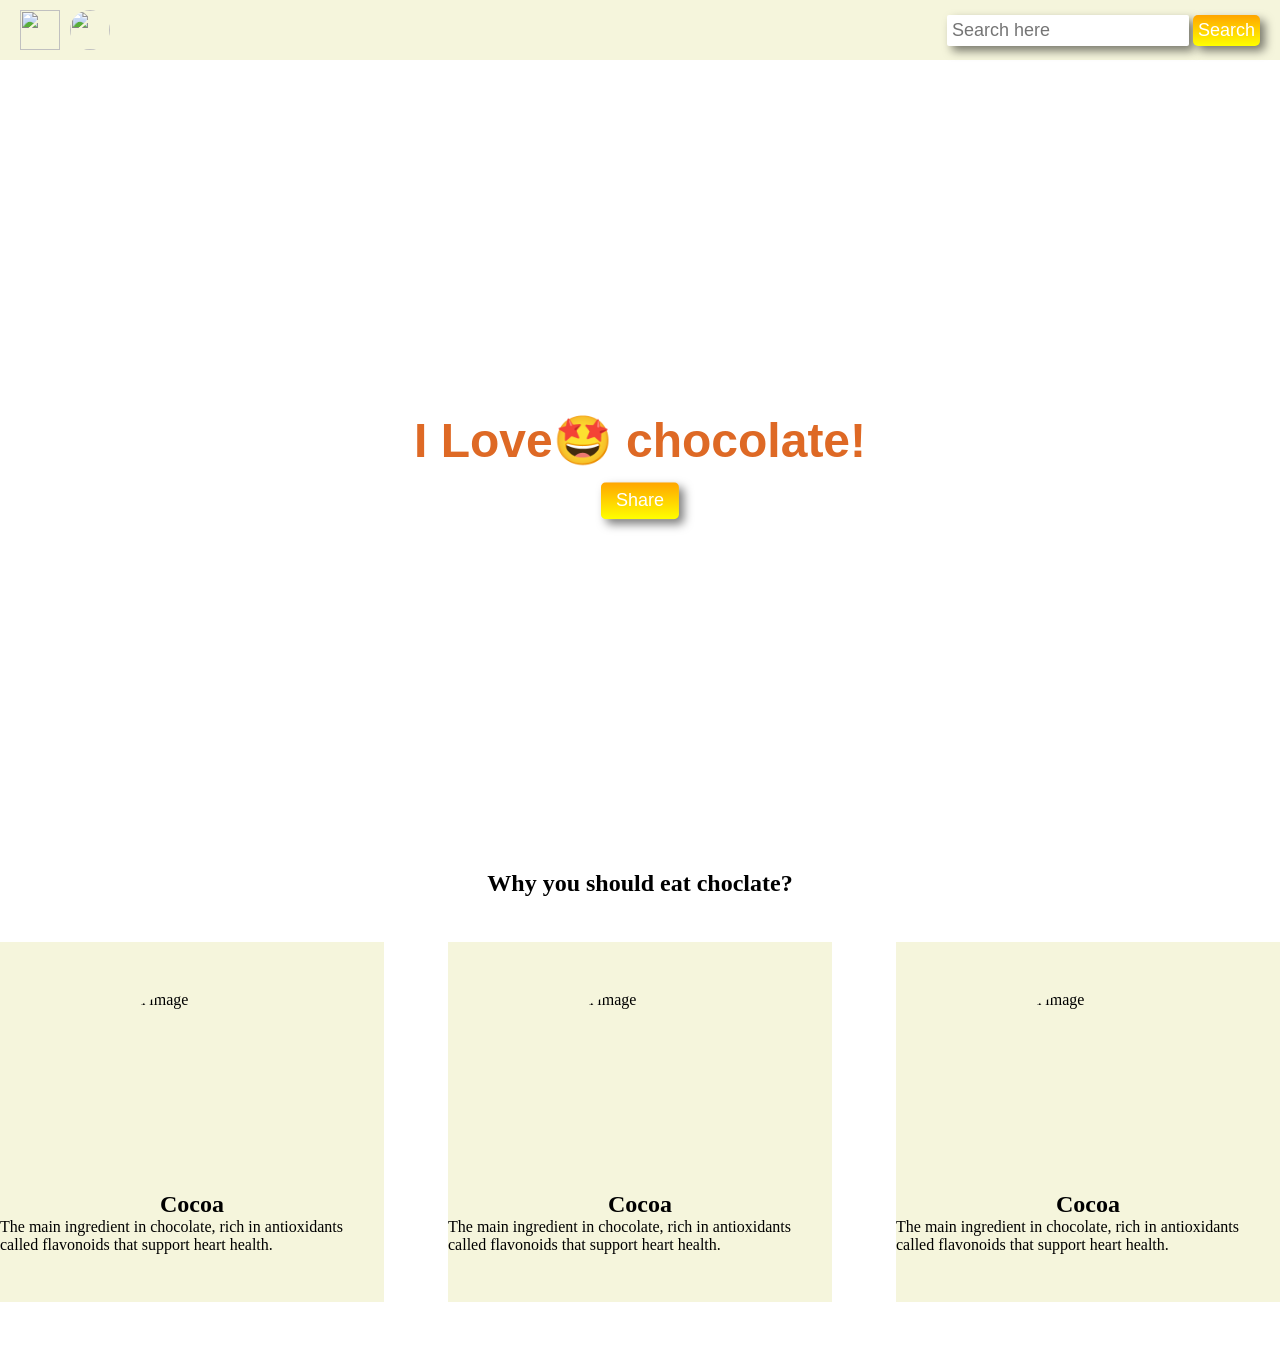
==== Navbar Slider/index.html @ fb08d35b "Ingridients Done" ====
<!doctype html>
<html lang="en">
  <head>
    <meta charset="UTF-8" />
    <meta name="viewport" content="width=device-width, initial-scale=1.0" />
    <title>Smooth Navbar</title>
    <link rel="stylesheet" href="style.css" />
  </head>
  <body>
    <header>
      <div class="Navbar" id="Navselect">
        <div class="MenuBox">
          <img
            src="https://cdn-icons-png.flaticon.com/128/12314/12314149.png"
            width="40px"
            height="40px"
            id="Menu"
          />
          <img
            src="https://media2.dev.to/dynamic/image/quality=100/https://dev-to-uploads.s3.amazonaws.com/uploads/logos/resized_logo_UQww2soKuUsjaOGNB38o.png"
            id="logo"
          />
          <!-- move tagline here -->
        </div>

        <div>
          <input type="text" placeholder="Search here" id="searchBox" />
          <button id="searchButton">Search</button>
        </div>
      </div>
    </header>
    <div class="SideBar">
      <p class="slection">Home</p>
      <p class="slection">Seen</p>
      <p class="slection">About</p>
      <p class="slection selection1">Contact</p>
    </div>
    <div id="Backdrop">
      <div id="Backdrop">
        <video autoplay muted loop src="piles.mp4"></video>

        <div id="centerContent">
          <h1 id="tagline">I Love🤩 chocolate!</h1>
          <button type="button" id="shareButton">Share</button>
        </div>
      </div>
    </div>
    <div id="Search">
      <h2 id="firstQuestion">Why you should eat choclate?</h2>
      <div id="secondSearch">
        <div id="cocoa">
          <img
            src="https://www.lotuschocolate.com/uploads/1756237632_10.png"
            alt="cocoa image"
            id="cocoaImage"
          />
          <h2 id="cocoaText">Cocoa</h2>
          <p>
            The main ingredient in chocolate, rich in antioxidants called
            flavonoids that support heart health.
          </p>
        </div>
        <div id="cocoa">
          <img
            src="https://images7.alphacoders.com/436/436244.jpg"
            alt="cocoa image"
            id="almondImage"
          />
          <h2 id="cocoaText">Cocoa</h2>
          <p>
            The main ingredient in chocolate, rich in antioxidants called
            flavonoids that support heart health.
          </p>
        </div>
        
      <div id="cocoa">
          <img
            src="https://www.lotuschocolate.com/uploads/1756237632_10.png"
            alt="cocoa image"
            id="cocoaImage"
          />
          <h2 id="cocoaText">Cocoa</h2>
          <p>
            The main ingredient in chocolate, rich in antioxidants called
            flavonoids that support heart health.
          </p>
        </div>
      </div>

        
      </div>
      </div>


      <!-- <h1 id="H1">Hello</h1>
      <h2 id="H2">Bhai</h2>
      <h3 id="H3">logos</h3>

      <p id="contentPara">Voks</p>
      <p id="contentPara">lock</p>
      <p id="contentPara">teacher</p>
      <p id="contentPara">game</p>
      <p id="contentPara">shout</p> -->
    </div>
    <!-- <h5 id="hLast">Sloth</h5> -->
    <script src="script.js"></script>
  </body>
</html>
---- Navbar Slider/style.css ----
/* Reset */
* {
  margin: 0;
  padding: 0;
  box-sizing: border-box;
}

/* Navbar */
.Navbar {
  background-color: #f5f5dc;
  display: flex;
  justify-content: space-between;
  align-items: center;
  padding: 10px 20px;
}

header p {
  font-size: 20px;
  font-family: sans-serif;
  font-weight: 600;
}

.MenuBox {
  display: flex;
  align-items: center;
  gap: 10px;
}

/* Sidebar */
.SideBar {
  position: absolute;
  width: 15%;
  height: 50vh;
  background-color: #f5f5dc;
  margin-left: -50rem;
  transition: all 0.8s ease;
  border-bottom-right-radius: 20px;

  display: flex;
  flex-direction: column;
  align-items: center;
  justify-content: space-around;
  font-size: 40px;
  font-family: sans-serif;

  z-index: 1;
}

.AddId {
  width: 18%;
  height: 50vh;
  margin-left: 0;
  background-color: #f5f5dc;
  box-shadow: 5px 10px 15px rgba(0, 0, 0, 0.3);
}

/* Search */
#searchBox {
  padding: 5px;
  border: none;
  border-radius: 2px;
  font-size: large;
  box-shadow: 5px 5px 10px rgba(0, 0, 0, 0.5);
}

#searchButton {
  padding: 5px;
  border: none;
  border-radius: 5px;
  font-size: large;
  cursor: pointer;
  background-image: linear-gradient(to top, yellow, orange);
  color: #fff;
  box-shadow: 5px 5px 10px rgba(0, 0, 0, 0.5);
}

#searchButton:hover {
  background-image: linear-gradient(to top, orange, yellow);
  transform: scale(1.05);
}

/* Backdrop (Video Section) */
#Backdrop {
  width: 100%;
  height: 90vh;
  position: relative;
  overflow: hidden;
}

#Backdrop video {
  width: 100%;
  height: 100%;
  object-fit: cover;
}

/* Center Content (Tagline + Share Button) */
#centerContent {
  position: absolute;
  top: 50%;
  left: 50%;
  transform: translate(-50%, -50%);

  display: flex;
  flex-direction: column;
  align-items: center;
  gap: 10px;

  z-index: 2;
}

/* Tagline */
#tagline {
  /* color: #d2ea1e; */
  color: rgb(222, 105, 37);
  font-size: 3rem;
  font-family: sans-serif;
  text-align: center;
  line-height: 1.3;
}

/* Share Button */
#shareButton {
  padding: 8px 15px;
  border: none;
  border-radius: 5px;
  background-image: linear-gradient(to top, yellow, orange);
  color: white;
  font-size: 18px;
  box-shadow: 5px 5px 10px rgba(0, 0, 0, 0.5);
  cursor: pointer;
  transition: all 0.5s ease-in-out;
}

#shareButton:hover {
  background-image: linear-gradient(to top, orange, yellow);
  transform: scale(1.05);
}
/* Content */
h1 {
  color: rgb(142, 171, 149);
}

#contentPara {
  font-family: sans-serif;
  font-size: 20px;
}

#hLast {
  font-weight: bold;
  font-size: 40px;
}

/* Sections */
.slection {
  width: 100%;
  height: 25vh;
  text-align: center;
}

.slection:hover {
  background-color: black;
  color: rgb(155, 149, 149);
}
#logo {
  height: 40px;
  width: 40px;
  border-radius: 40px;
}

#cocoaImage {
  height: 200px;
  width: 200px;
  border-radius: 50%;
}
#almondImage {
  height: 200px;
  width: 200px;
  border-radius: 50%;
  /* object-fit: cover; */
  
}
#cocoa {
  background-color: #f5f5dc;
  width: 30%;
  height: 40vh;
  display: flex;
  flex-direction: column;
  align-items: center;
  justify-content: center;
}

#Search {
  display: flex;
  align-items: center;
  flex-direction: column;
}
#secondSearch {
  width: 100%;
  height: 50vh;
  display: flex;
  align-items: center;
  justify-content: space-between;
  flex-direction: row; /* 👈 change this */
}
/* Responsive */
@media (max-width: 500px) {
  body {
    padding: 5px;
  }

  .Navbar {
    flex-direction: column;
    align-items: flex-start;
    gap: 10px;
  }

  .MenuBox {
    flex-direction: column;
    align-items: flex-start;
  }

  .SideBar {
    position: relative;
    width: 100%;
    height: auto;
    margin-left: 0;
    flex-direction: row;
    font-size: 24px;
    border-radius: 0;
  }

  .AddId {
    width: 100%;
    height: auto;
    margin: 10px 0;
  }

  #searchBox,
  #searchButton {
    width: 100%;
  }

  #Backdrop {
    height: 50vh;
  }

  #Backdrop video {
    height: 50vh;
  }

  #tagline {
    font-size: 2rem;
  }
}
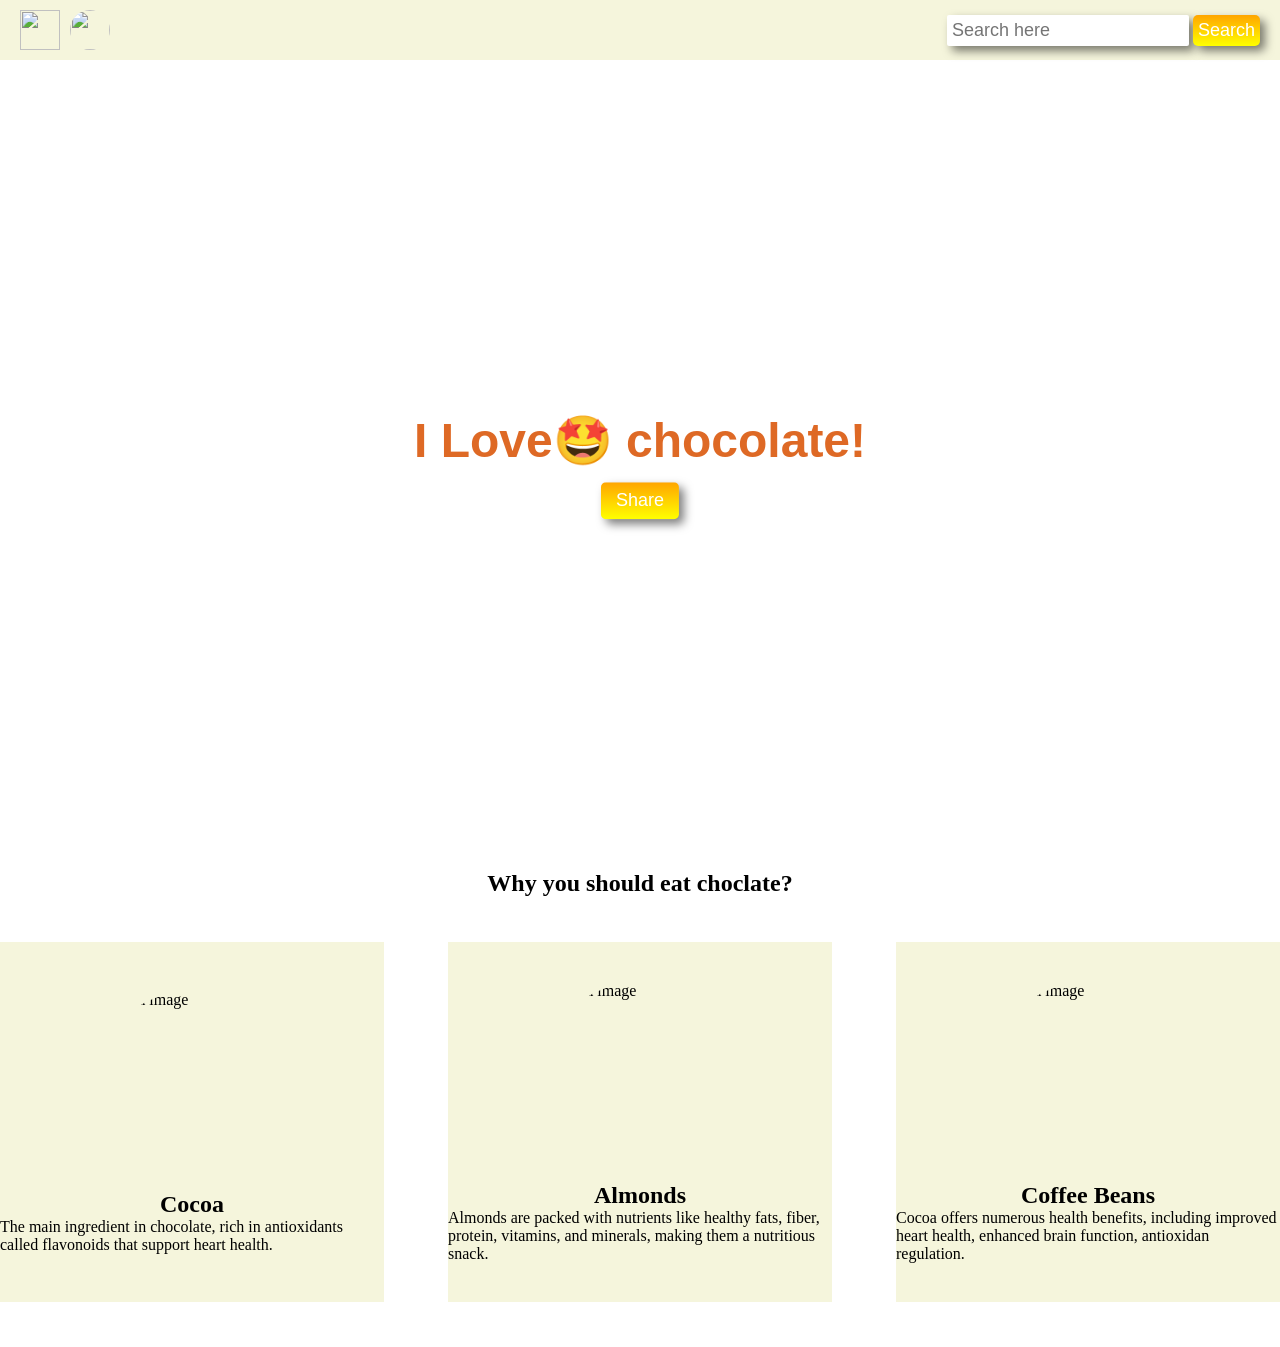
==== commit fd345fd4: "COFFEE" ====
--- a/Navbar Slider/index.html
+++ b/Navbar Slider/index.html
@@ -60,29 +60,27 @@
             flavonoids that support heart health.
           </p>
         </div>
-        <div id="cocoa">
+        <div id="almonds">
           <img
             src="https://images7.alphacoders.com/436/436244.jpg"
             alt="cocoa image"
             id="almondImage"
           />
-          <h2 id="cocoaText">Cocoa</h2>
+          <h2 id="almondsText">Almonds</h2>
           <p>
-            The main ingredient in chocolate, rich in antioxidants called
-            flavonoids that support heart health.
+            Almonds are packed with nutrients like healthy fats, fiber, protein, vitamins, and minerals, making them a nutritious snack.
           </p>
         </div>
         
-      <div id="cocoa">
+      <div id="coffeeBeans">
           <img
-            src="https://www.lotuschocolate.com/uploads/1756237632_10.png"
+            src="https://tse3.mm.bing.net/th/id/OIP.3oUHglSoRPw0rJqi79Nf-gHaFJ?rs=1&pid=ImgDetMain&o=7&rm=3"
             alt="cocoa image"
             id="cocoaImage"
           />
-          <h2 id="cocoaText">Cocoa</h2>
+          <h2 id="coffeeText">Coffee Beans</h2>
           <p>
-            The main ingredient in chocolate, rich in antioxidants called
-            flavonoids that support heart health.
+            Cocoa offers numerous health benefits, including improved heart health, enhanced brain function, antioxidan regulation.
           </p>
         </div>
       </div>
--- a/Navbar Slider/style.css
+++ b/Navbar Slider/style.css
@@ -32,7 +32,7 @@
   width: 15%;
   height: 50vh;
   background-color: #f5f5dc;
-  margin-left: -50rem;
+  transform: translateX(-100%);
   transition: all 0.8s ease;
   border-bottom-right-radius: 20px;
 
@@ -50,6 +50,7 @@
   width: 18%;
   height: 50vh;
   margin-left: 0;
+  transform: translateX(0%);
   background-color: #f5f5dc;
   box-shadow: 5px 10px 15px rgba(0, 0, 0, 0.3);
 }
@@ -177,7 +178,6 @@
   width: 200px;
   border-radius: 50%;
   /* object-fit: cover; */
-  
 }
 #cocoa {
   background-color: #f5f5dc;
@@ -188,7 +188,24 @@
   align-items: center;
   justify-content: center;
 }
-
+#almonds {
+  background-color: #f5f5dc;
+  width: 30%;
+  height: 40vh;
+  display: flex;
+  flex-direction: column;
+  align-items: center;
+  justify-content: center;
+}
+#coffeeBeans {
+  background-color: #f5f5dc;
+  width: 30%;
+  height: 40vh;
+  display: flex;
+  flex-direction: column;
+  align-items: center;
+  justify-content: center;
+}
 #Search {
   display: flex;
   align-items: center;
@@ -201,6 +218,15 @@
   align-items: center;
   justify-content: space-between;
   flex-direction: row; /* 👈 change this */
+}
+
+.secondBody {
+  display: flex;
+  width: 100%;
+  height: 100vh;
+  flex-direction: row;
+  align-items: center;
+  justify-content: space-around;
 }
 /* Responsive */
 @media (max-width: 500px) {
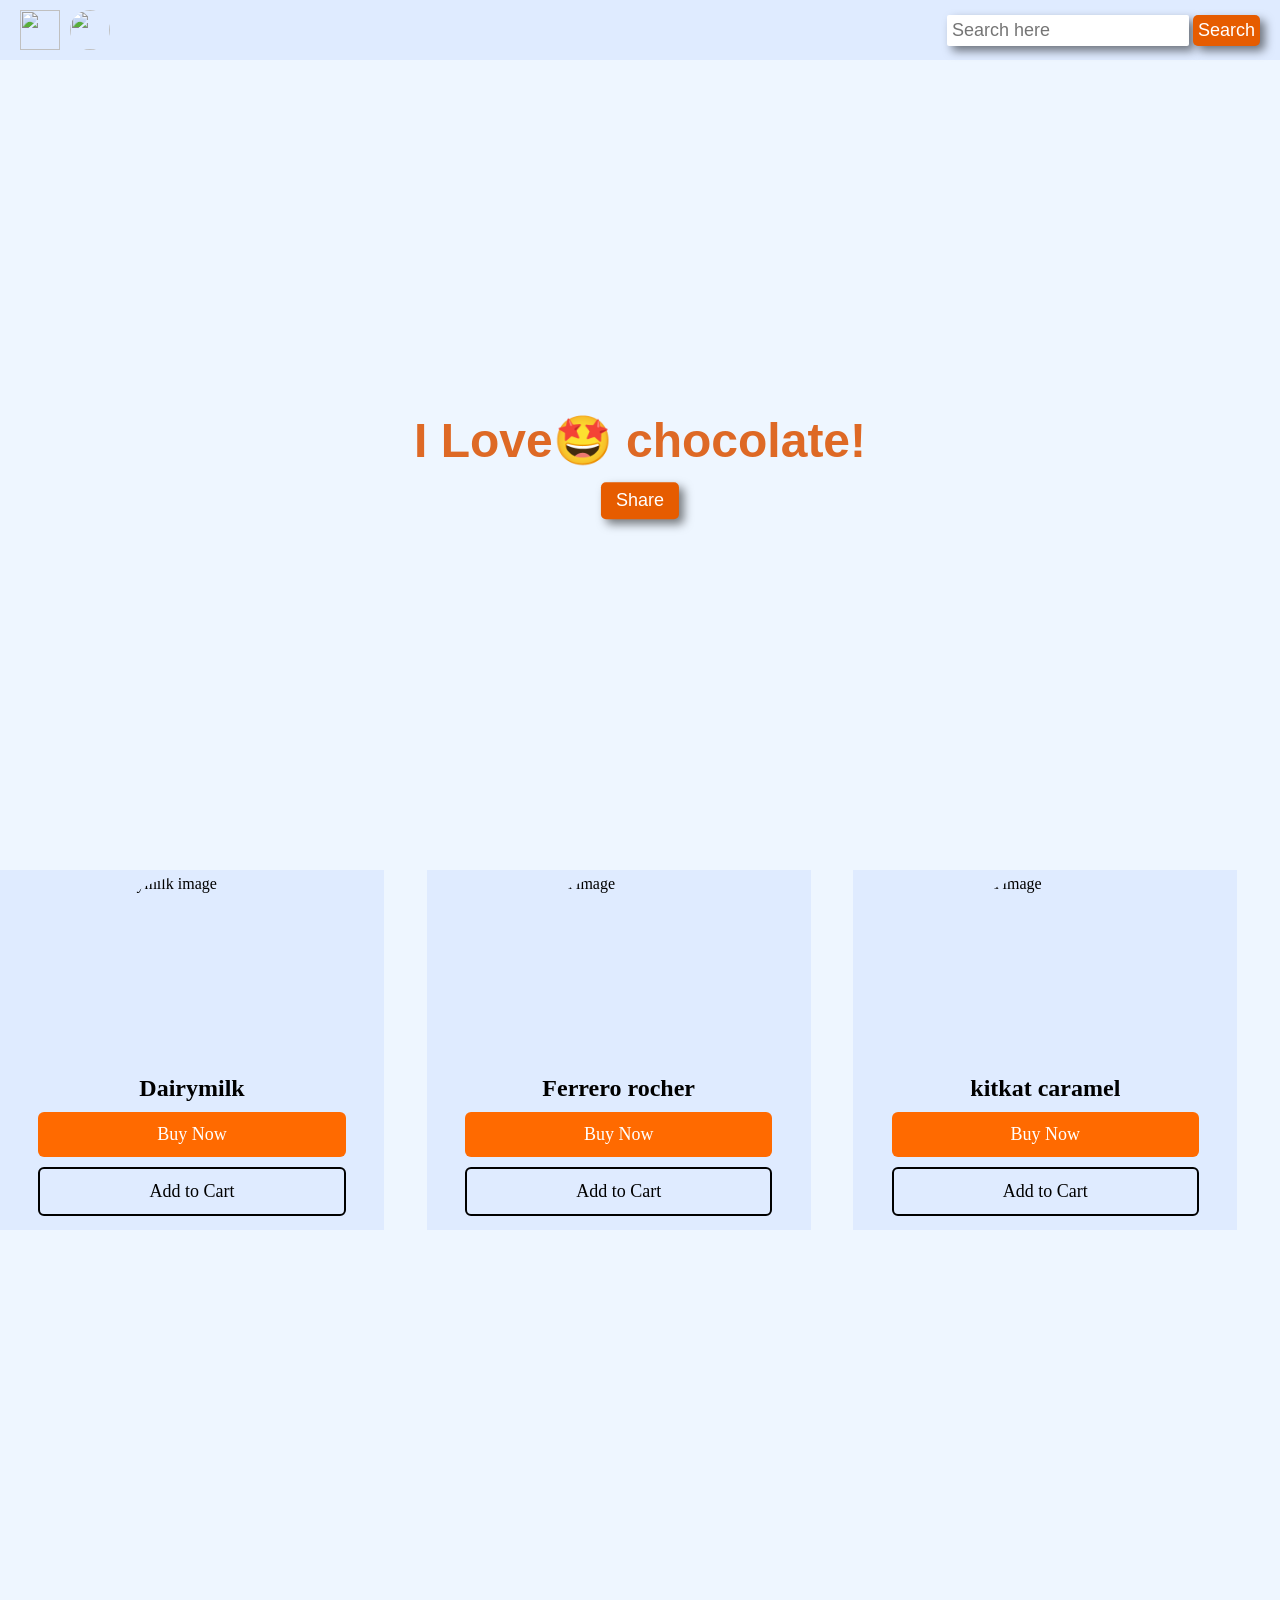
==== commit a1c0bb07: "Products" ====
--- a/Navbar Slider/index.html
+++ b/Navbar Slider/index.html
@@ -37,8 +37,8 @@
     </div>
     <div id="Backdrop">
       <div id="Backdrop">
-        <video autoplay muted loop src="piles.mp4"></video>
-
+        <!-- <video autoplay muted loop src="piles.mp4"></video> -->
+        <video autoplay muted loop src="Cutting.mp4"></video>
         <div id="centerContent">
           <h1 id="tagline">I Love🤩 chocolate!</h1>
           <button type="button" id="shareButton">Share</button>
@@ -46,42 +46,37 @@
       </div>
     </div>
     <div id="Search">
-      <h2 id="firstQuestion">Why you should eat choclate?</h2>
       <div id="secondSearch">
-        <div id="cocoa">
+        <div id="dairyMilk">
           <img
-            src="https://www.lotuschocolate.com/uploads/1756237632_10.png"
+            src="https://instamart-media-assets.swiggy.com/swiggy/image/upload/fl_lossy,f_auto,q_auto,h_600/NI_CATALOG/IMAGES/ciw/2026/2/18/fbe5dd08-13e8-4c8d-828e-9f68b5e819cd_B0J3FBMDD6_MN_18022026.png"
+            alt="Dairymilk image"
+            id="dairyMilkImage"
+          />
+          <h2 id="cocoaText">Dairymilk</h2>
+          <a id="buyNow">Buy Now</a>
+          <a id="addToCart">Add to Cart</a>
+        </div>
+        <div id="ferreroRocher">
+          <img
+            src="https://instamart-media-assets.swiggy.com/swiggy/image/upload/fl_lossy,f_auto,q_auto,h_600/NI_CATALOG/IMAGES/CIW/2026/3/19/fdbab557-7a72-468d-bbf4-73503847c226_1981_1.png"
             alt="cocoa image"
-            id="cocoaImage"
+            id="ferreroImage"
           />
-          <h2 id="cocoaText">Cocoa</h2>
-          <p>
-            The main ingredient in chocolate, rich in antioxidants called
-            flavonoids that support heart health.
-          </p>
-        </div>
-        <div id="almonds">
-          <img
-            src="https://images7.alphacoders.com/436/436244.jpg"
-            alt="cocoa image"
-            id="almondImage"
-          />
-          <h2 id="almondsText">Almonds</h2>
-          <p>
-            Almonds are packed with nutrients like healthy fats, fiber, protein, vitamins, and minerals, making them a nutritious snack.
-          </p>
+          <h2 id="cocoaText">Ferrero rocher</h2>
+          <a id="buyNow">Buy Now</a>
+          <a id="addToCart">Add to Cart</a>
         </div>
         
-      <div id="coffeeBeans">
+      <div id="kitkatCaramel">
           <img
-            src="https://tse3.mm.bing.net/th/id/OIP.3oUHglSoRPw0rJqi79Nf-gHaFJ?rs=1&pid=ImgDetMain&o=7&rm=3"
+            src="https://www.bbassets.com/media/uploads/p/l/40122230_15-nestle-kitkat-crispy-wafer-bar.jpg"
             alt="cocoa image"
-            id="cocoaImage"
+            id="kitkatImage"
           />
-          <h2 id="coffeeText">Coffee Beans</h2>
-          <p>
-            Cocoa offers numerous health benefits, including improved heart health, enhanced brain function, antioxidan regulation.
-          </p>
+          <h2 id="cocoaText">kitkat caramel</h2>
+          <a id="buyNow">Buy Now</a>
+          <a id="addToCart">Add to Cart</a>
         </div>
       </div>
 
@@ -89,16 +84,6 @@
       </div>
       </div>
 
-
-      <!-- <h1 id="H1">Hello</h1>
-      <h2 id="H2">Bhai</h2>
-      <h3 id="H3">logos</h3>
-
-      <p id="contentPara">Voks</p>
-      <p id="contentPara">lock</p>
-      <p id="contentPara">teacher</p>
-      <p id="contentPara">game</p>
-      <p id="contentPara">shout</p> -->
     </div>
     <!-- <h5 id="hLast">Sloth</h5> -->
     <script src="script.js"></script>
--- a/Navbar Slider/style.css
+++ b/Navbar Slider/style.css
@@ -4,14 +4,22 @@
   padding: 0;
   box-sizing: border-box;
 }
-
+body {
+  background-color: #eef6ff;
+}
 /* Navbar */
 .Navbar {
-  background-color: #f5f5dc;
+  background-color: rgba(213, 229, 255, 0.6);
   display: flex;
   justify-content: space-between;
   align-items: center;
   padding: 10px 20px;
+}
+
+#logo {
+  height: 40px;
+  width: 40px;
+  border-radius: 40px;
 }
 
 header p {
@@ -31,8 +39,8 @@
   position: absolute;
   width: 15%;
   height: 50vh;
-  background-color: #f5f5dc;
-  transform: translateX(-100%);
+  background-color: rgba(232, 241, 255, 0.6);
+  transform: translateX(-120%);
   transition: all 0.8s ease;
   border-bottom-right-radius: 20px;
 
@@ -42,7 +50,6 @@
   justify-content: space-around;
   font-size: 40px;
   font-family: sans-serif;
-
   z-index: 1;
 }
 
@@ -51,7 +58,7 @@
   height: 50vh;
   margin-left: 0;
   transform: translateX(0%);
-  background-color: #f5f5dc;
+  background-color: rgba(232, 241, 255, 0.6);
   box-shadow: 5px 10px 15px rgba(0, 0, 0, 0.3);
 }
 
@@ -70,13 +77,13 @@
   border-radius: 5px;
   font-size: large;
   cursor: pointer;
-  background-image: linear-gradient(to top, yellow, orange);
+  background-color: #e65c00;
   color: #fff;
   box-shadow: 5px 5px 10px rgba(0, 0, 0, 0.5);
 }
 
 #searchButton:hover {
-  background-image: linear-gradient(to top, orange, yellow);
+  background-color: #f67a27;
   transform: scale(1.05);
 }
 
@@ -105,7 +112,6 @@
   flex-direction: column;
   align-items: center;
   gap: 10px;
-
   z-index: 2;
 }
 
@@ -124,16 +130,15 @@
   padding: 8px 15px;
   border: none;
   border-radius: 5px;
-  background-image: linear-gradient(to top, yellow, orange);
+  background-color: #e65c00;
   color: white;
   font-size: 18px;
   box-shadow: 5px 5px 10px rgba(0, 0, 0, 0.5);
   cursor: pointer;
-  transition: all 0.5s ease-in-out;
 }
 
 #shareButton:hover {
-  background-image: linear-gradient(to top, orange, yellow);
+  background-color: #f67a27;
   transform: scale(1.05);
 }
 /* Content */
@@ -162,61 +167,64 @@
   background-color: black;
   color: rgb(155, 149, 149);
 }
-#logo {
-  height: 40px;
-  width: 40px;
-  border-radius: 40px;
-}
-
-#cocoaImage {
+
+/* All products and there images */
+#dairyMilkImage {
   height: 200px;
   width: 200px;
   border-radius: 50%;
 }
-#almondImage {
+#ferreroImage {
   height: 200px;
   width: 200px;
   border-radius: 50%;
   /* object-fit: cover; */
 }
-#cocoa {
-  background-color: #f5f5dc;
-  width: 30%;
+#kitkatImage {
+  height: 200px;
+  width: 200px;
+  border-radius: 50%;
+}
+#dairyMilk {
+  background-color: rgba(213, 229, 255, 0.6);
+  width: 90%;
   height: 40vh;
-  display: flex;
-  flex-direction: column;
-  align-items: center;
-  justify-content: center;
-}
-#almonds {
-  background-color: #f5f5dc;
-  width: 30%;
+  /* margin-left: 7%; */
+  display: flex;
+  flex-direction: column;
+  align-items: center;
+  justify-content: center;
+}
+#ferreroRocher {
+  background-color: rgba(213, 229, 255, 0.6);
+  width: 90%;
   height: 40vh;
   display: flex;
   flex-direction: column;
   align-items: center;
   justify-content: center;
 }
-#coffeeBeans {
-  background-color: #f5f5dc;
-  width: 30%;
+#kitkatCaramel {
+  background-color: rgba(213, 229, 255, 0.6);
+  width: 90%;
   height: 40vh;
   display: flex;
   flex-direction: column;
   align-items: center;
   justify-content: center;
 }
-#Search {
-  display: flex;
-  align-items: center;
-  flex-direction: column;
-}
+/* #Search {
+  display: flex;
+  align-items: center;
+  flex-direction: column;
+} */
+/* Search Boxs */
 #secondSearch {
   width: 100%;
-  height: 50vh;
-  display: flex;
-  align-items: center;
-  justify-content: space-between;
+  min-height: 50vh;
+  display: grid;
+  grid-template-columns: 1fr 1fr 1fr;
+  grid-template-rows: 1fr 1fr 1fr;
   flex-direction: row; /* 👈 change this */
 }
 
@@ -227,6 +235,51 @@
   flex-direction: row;
   align-items: center;
   justify-content: space-around;
+}
+
+/* Buttons */
+#buyNow {
+  text-decoration: none;
+  width: 80%;
+  padding: 12px;
+  display: flex;
+  align-items: center;
+  justify-content: center;
+  border-radius: 6px;
+  font-size: large;
+  background-color: #ff6a00; /* nice orange */
+  color: white;
+  border: none;
+  margin-top: 10px;
+  margin-bottom: 10px;
+  cursor: pointer;
+  transition: all 0.3s ease;
+}
+
+#buyNow:hover {
+  background-color: #e65c00;
+}
+
+#addToCart {
+  text-decoration: none;
+  width: 80%;
+  padding: 12px;
+  display: flex;
+  align-items: center;
+  justify-content: center;
+  border-radius: 6px;
+  font-size: large;
+  background-color: transparent;
+  color: black;
+  border: 2px solid black;
+  cursor: pointer;
+  margin-bottom: 10px;
+  transition: all 0.3s ease;
+}
+
+#addToCart:hover {
+  background-color: black;
+  color: white;
 }
 /* Responsive */
 @media (max-width: 500px) {
@@ -249,7 +302,7 @@
     position: relative;
     width: 100%;
     height: auto;
-    margin-left: 0;
+    margin-left: 120%;
     flex-direction: row;
     font-size: 24px;
     border-radius: 0;
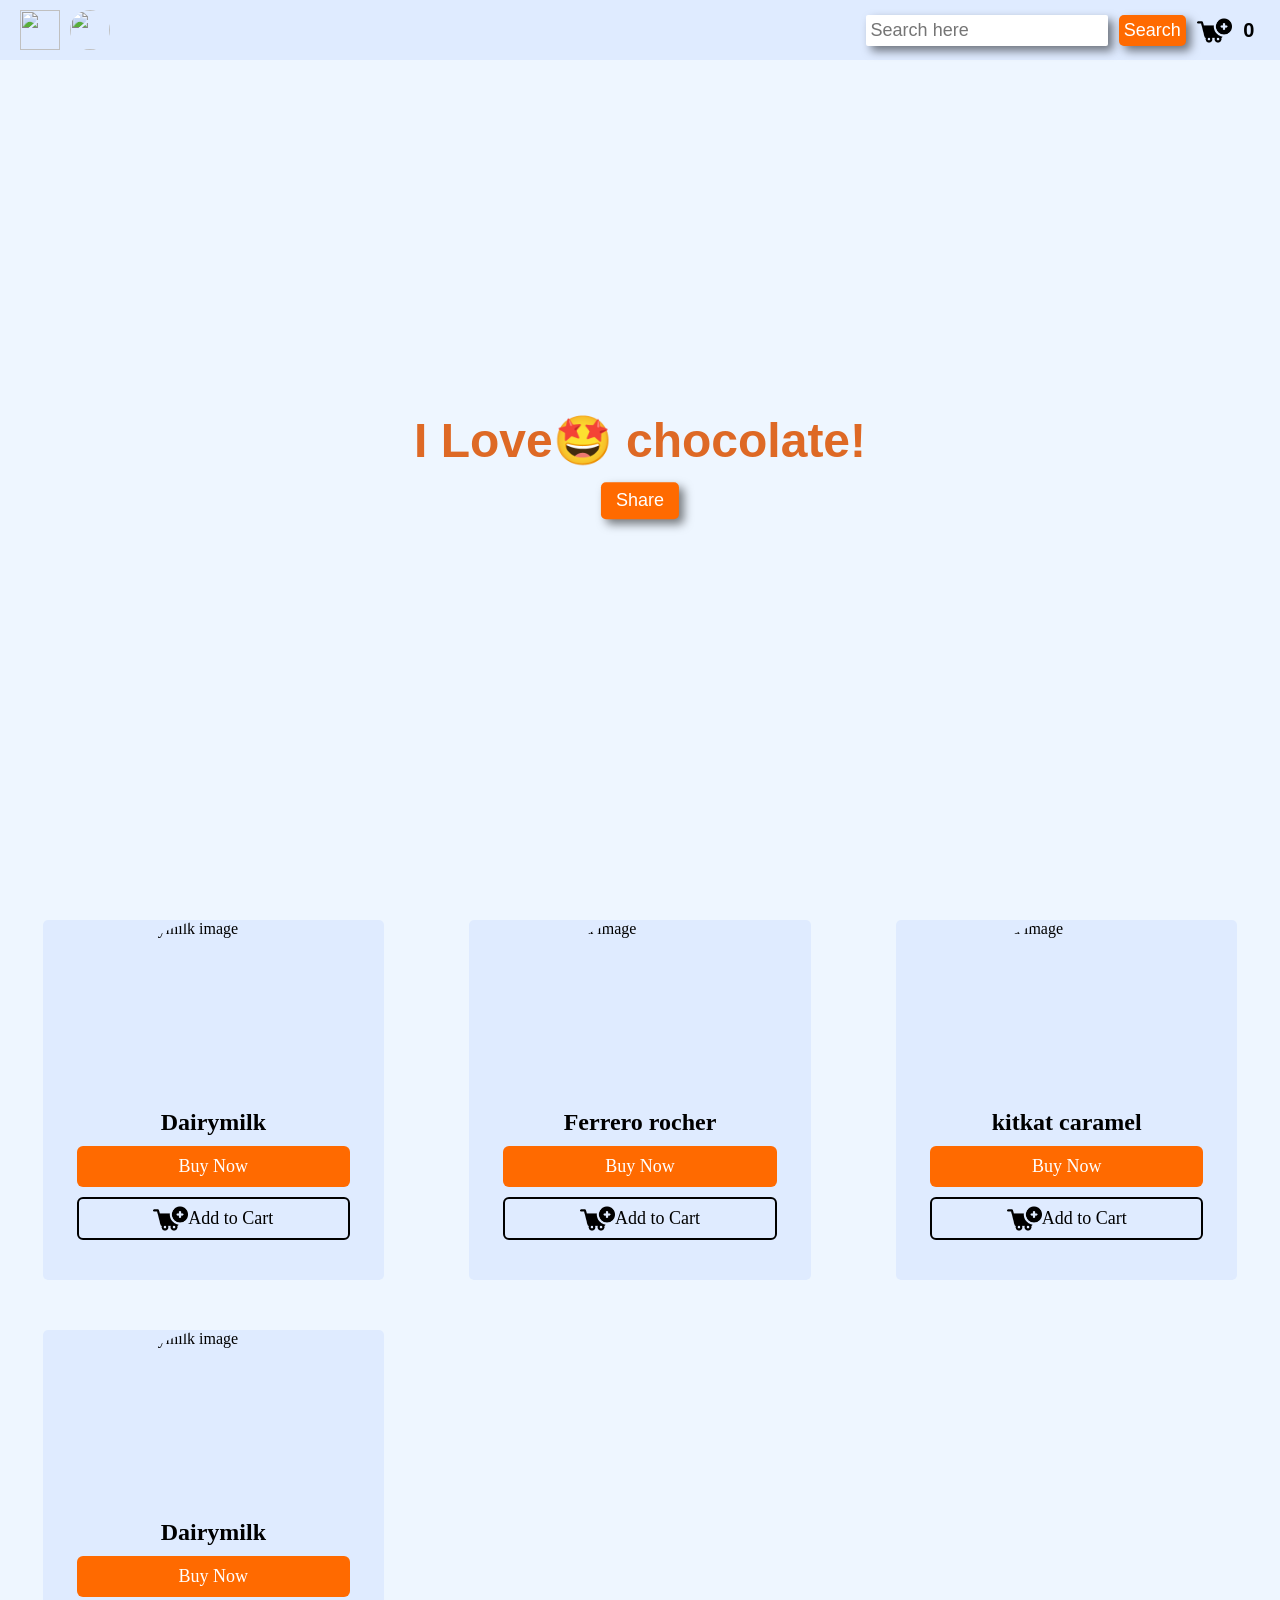
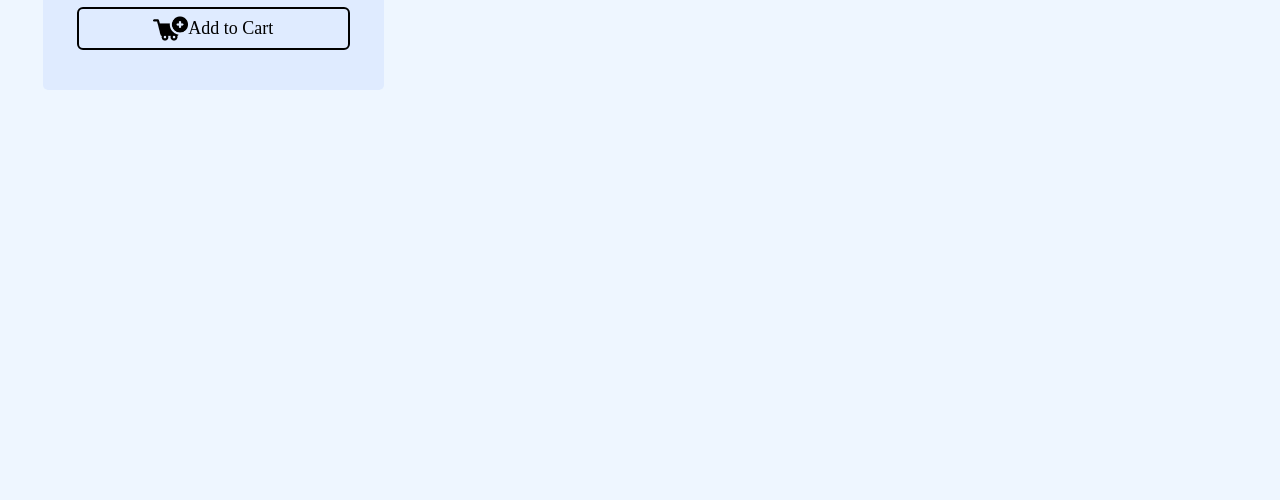
==== commit df51e457: "Products in these Grids" ====
--- a/Navbar Slider/index.html
+++ b/Navbar Slider/index.html
@@ -23,10 +23,13 @@
           <!-- move tagline here -->
         </div>
 
-        <div>
+        <div id="secondNav">
           <input type="text" placeholder="Search here" id="searchBox" />
           <button id="searchButton">Search</button>
+                  <img src="assets/AddCart.png" id="cartImage">
+                  <p>0</p>
         </div>
+
       </div>
     </header>
     <div class="SideBar">
@@ -38,7 +41,7 @@
     <div id="Backdrop">
       <div id="Backdrop">
         <!-- <video autoplay muted loop src="piles.mp4"></video> -->
-        <video autoplay muted loop src="Cutting.mp4"></video>
+        <video autoplay muted loop src="assets/Cutting.mp4"></video>
         <div id="centerContent">
           <h1 id="tagline">I Love🤩 chocolate!</h1>
           <button type="button" id="shareButton">Share</button>
@@ -55,8 +58,10 @@
           />
           <h2 id="cocoaText">Dairymilk</h2>
           <a id="buyNow">Buy Now</a>
-          <a id="addToCart">Add to Cart</a>
+          <a id="addToCart"><img src="assets/AddCart.png" id="cartImage">Add to Cart</a>
         </div>
+
+
         <div id="ferreroRocher">
           <img
             src="https://instamart-media-assets.swiggy.com/swiggy/image/upload/fl_lossy,f_auto,q_auto,h_600/NI_CATALOG/IMAGES/CIW/2026/3/19/fdbab557-7a72-468d-bbf4-73503847c226_1981_1.png"
@@ -65,19 +70,31 @@
           />
           <h2 id="cocoaText">Ferrero rocher</h2>
           <a id="buyNow">Buy Now</a>
-          <a id="addToCart">Add to Cart</a>
+          <a id="addToCart"><img src="assets/AddCart.png" id="cartImage">Add to Cart</a>
         </div>
         
-      <div id="kitkatCaramel">
+        <div id="kitkatCaramel"> 
+            <img
+              src="https://www.bbassets.com/media/uploads/p/l/40122230_15-nestle-kitkat-crispy-wafer-bar.jpg"
+              alt="cocoa image"
+              id="kitkatImage"
+            />
+            <h2 id="cocoaText">kitkat caramel</h2>
+            <a id="buyNow">Buy Now</a>
+            <a id="addToCart"><img src="assets/AddCart.png" id="cartImage">Add to Cart</a>
+        </div>
+
+        <div id="dairyMilk">
           <img
-            src="https://www.bbassets.com/media/uploads/p/l/40122230_15-nestle-kitkat-crispy-wafer-bar.jpg"
-            alt="cocoa image"
-            id="kitkatImage"
+            src="https://instamart-media-assets.swiggy.com/swiggy/image/upload/fl_lossy,f_auto,q_auto,h_600/NI_CATALOG/IMAGES/ciw/2026/2/18/fbe5dd08-13e8-4c8d-828e-9f68b5e819cd_B0J3FBMDD6_MN_18022026.png"
+            alt="Dairymilk image"
+            id="dairyMilkImage"
           />
-          <h2 id="cocoaText">kitkat caramel</h2>
+          <h2 id="cocoaText">Dairymilk</h2>
           <a id="buyNow">Buy Now</a>
-          <a id="addToCart">Add to Cart</a>
+          <a id="addToCart"><img src="assets/AddCart.png" id="cartImage">Add to Cart</a>
         </div>
+
       </div>
 
         
--- a/Navbar Slider/style.css
+++ b/Navbar Slider/style.css
@@ -15,7 +15,12 @@
   align-items: center;
   padding: 10px 20px;
 }
-
+#secondNav {
+  width: 25rem;
+  display: flex;
+  align-items: center;
+  justify-content: space-around;
+}
 #logo {
   height: 40px;
   width: 40px;
@@ -77,13 +82,13 @@
   border-radius: 5px;
   font-size: large;
   cursor: pointer;
-  background-color: #e65c00;
+  background-color: #ff6a00;
   color: #fff;
   box-shadow: 5px 5px 10px rgba(0, 0, 0, 0.5);
 }
 
 #searchButton:hover {
-  background-color: #f67a27;
+  background-color: #e65c00;
   transform: scale(1.05);
 }
 
@@ -130,7 +135,7 @@
   padding: 8px 15px;
   border: none;
   border-radius: 5px;
-  background-color: #e65c00;
+  background-color: #ff6a00;
   color: white;
   font-size: 18px;
   box-shadow: 5px 5px 10px rgba(0, 0, 0, 0.5);
@@ -138,7 +143,7 @@
 }
 
 #shareButton:hover {
-  background-color: #f67a27;
+  background-color: #e65c00;
   transform: scale(1.05);
 }
 /* Content */
@@ -187,31 +192,43 @@
 }
 #dairyMilk {
   background-color: rgba(213, 229, 255, 0.6);
-  width: 90%;
+  width: 80%;
   height: 40vh;
-  /* margin-left: 7%; */
-  display: flex;
-  flex-direction: column;
-  align-items: center;
-  justify-content: center;
+  display: flex;
+  flex-direction: column;
+  margin-top: 10px;
+  border-radius: 5px;
+  margin-top: 50px;
+  align-items: center;
+  justify-content: center;
+  display: flex;
+  align-items: center;
+  padding-bottom: 40px;
 }
 #ferreroRocher {
   background-color: rgba(213, 229, 255, 0.6);
-  width: 90%;
+  width: 80%;
   height: 40vh;
-  display: flex;
-  flex-direction: column;
-  align-items: center;
-  justify-content: center;
+  margin-top: 10px;
+  border-radius: 5px;
+  margin-top: 50px;
+  display: flex;
+  flex-direction: column;
+  align-items: center;
+  justify-content: center;
+  padding-bottom: 40px;
 }
 #kitkatCaramel {
   background-color: rgba(213, 229, 255, 0.6);
-  width: 90%;
+  width: 80%;
   height: 40vh;
-  display: flex;
-  flex-direction: column;
-  align-items: center;
-  justify-content: center;
+  margin-top: 50px;
+  border-radius: 5px;
+  display: flex;
+  flex-direction: column;
+  align-items: center;
+  justify-content: center;
+  padding-bottom: 40px;
 }
 /* #Search {
   display: flex;
@@ -226,6 +243,8 @@
   grid-template-columns: 1fr 1fr 1fr;
   grid-template-rows: 1fr 1fr 1fr;
   flex-direction: row; /* 👈 change this */
+  justify-items: center; /* Horizontal alignment */
+  align-items: center;
 }
 
 .secondBody {
@@ -241,7 +260,7 @@
 #buyNow {
   text-decoration: none;
   width: 80%;
-  padding: 12px;
+  padding: 10px;
   display: flex;
   align-items: center;
   justify-content: center;
@@ -263,7 +282,7 @@
 #addToCart {
   text-decoration: none;
   width: 80%;
-  padding: 12px;
+  padding: 2px;
   display: flex;
   align-items: center;
   justify-content: center;
@@ -273,13 +292,16 @@
   color: black;
   border: 2px solid black;
   cursor: pointer;
-  margin-bottom: 10px;
   transition: all 0.3s ease;
 }
 
 #addToCart:hover {
-  background-color: black;
+  background-color: rgb(87, 80, 80);
   color: white;
+}
+
+#cartImage {
+  width: 35px;
 }
 /* Responsive */
 @media (max-width: 500px) {
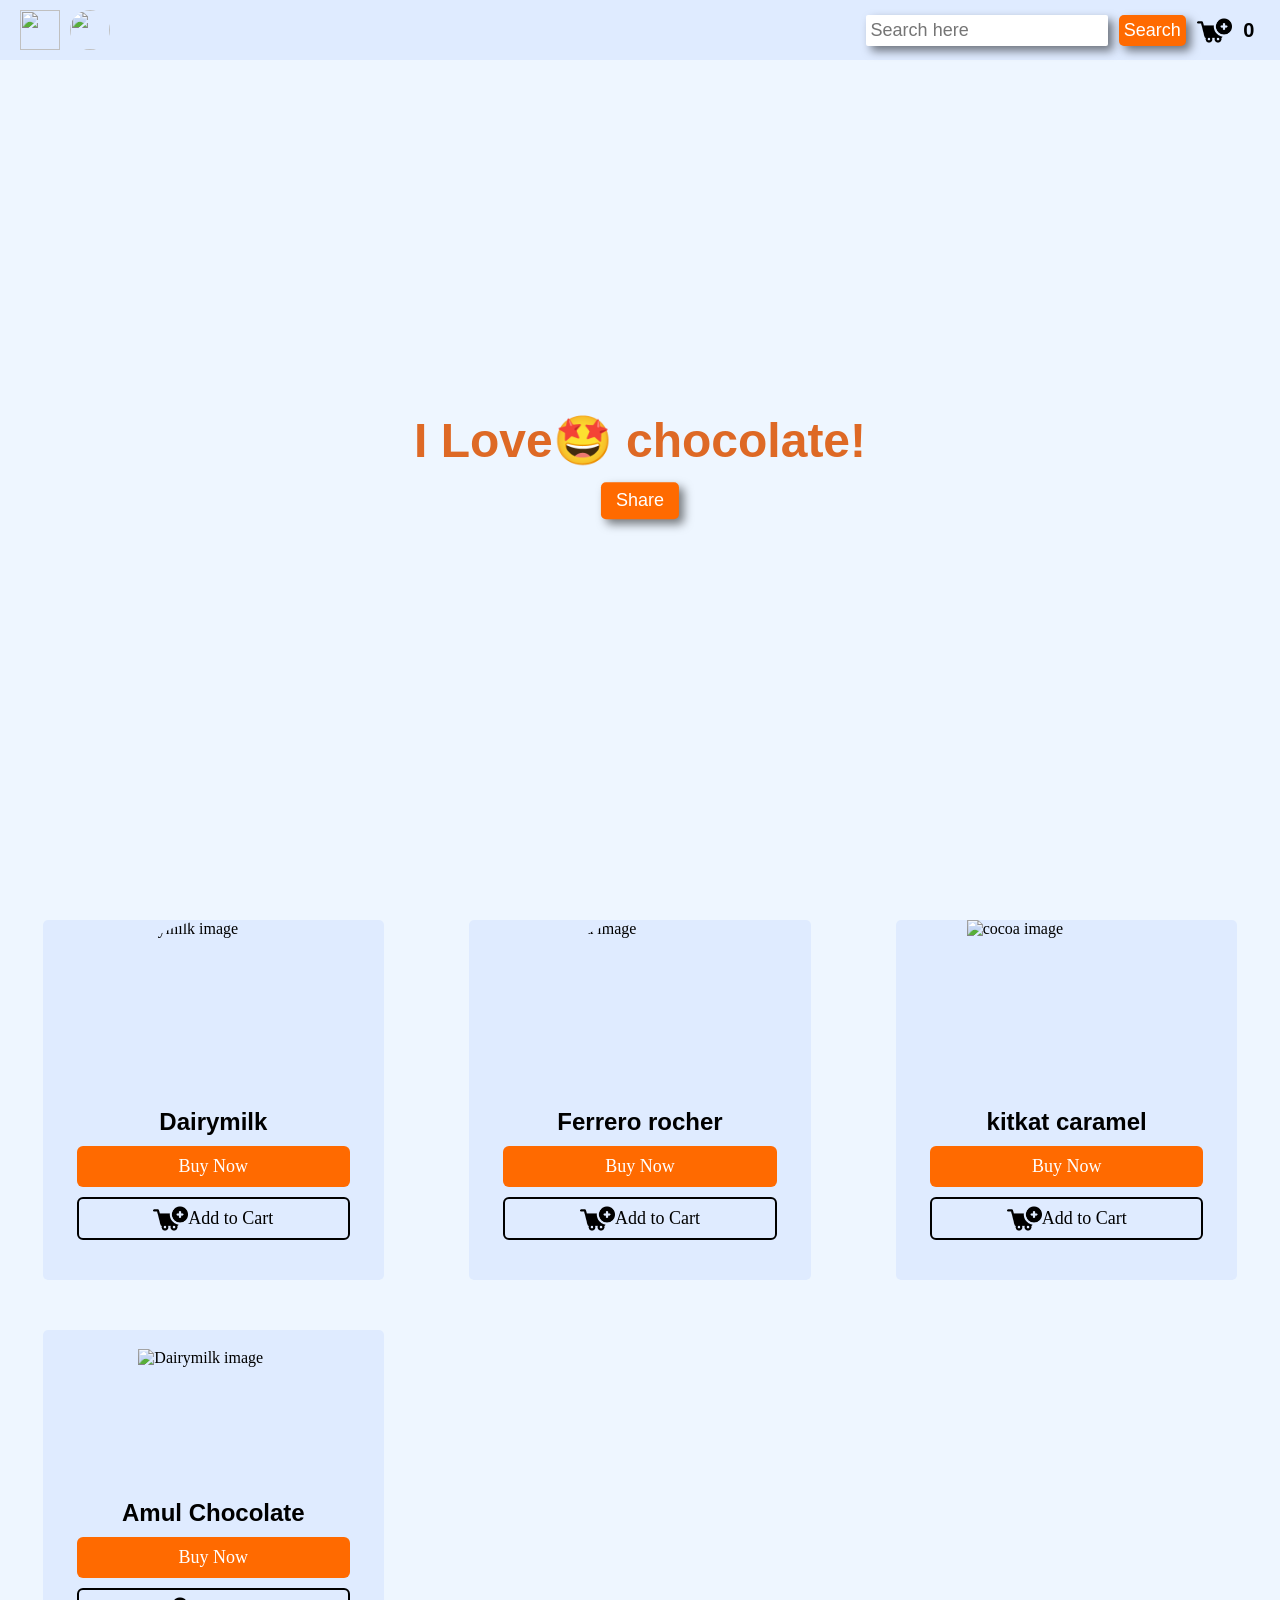
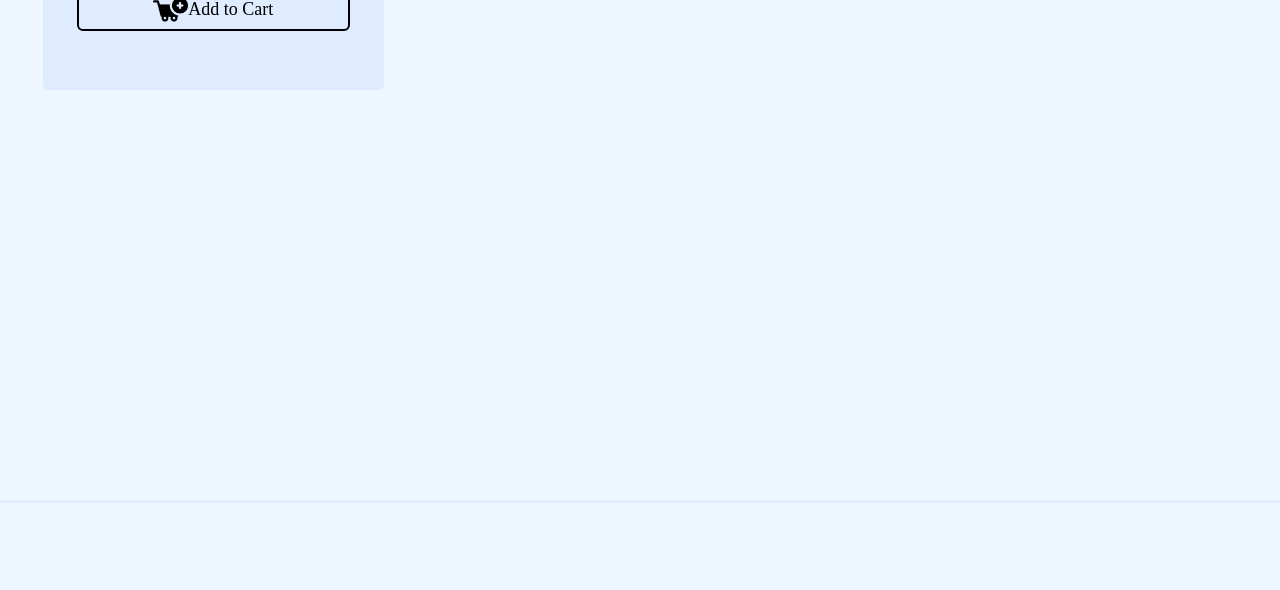
==== commit 8da2e74a: "Footer Design" ====
--- a/Navbar Slider/index.html
+++ b/Navbar Slider/index.html
@@ -84,24 +84,26 @@
             <a id="addToCart"><img src="assets/AddCart.png" id="cartImage">Add to Cart</a>
         </div>
 
-        <div id="dairyMilk">
+        <div id="darkChoclate">
           <img
-            src="https://instamart-media-assets.swiggy.com/swiggy/image/upload/fl_lossy,f_auto,q_auto,h_600/NI_CATALOG/IMAGES/ciw/2026/2/18/fbe5dd08-13e8-4c8d-828e-9f68b5e819cd_B0J3FBMDD6_MN_18022026.png"
+            src="https://www.bbassets.com/media/uploads/p/l/40003735_9-amul-dark-chocolate-55-rich-in-cocoa.jpg"
             alt="Dairymilk image"
-            id="dairyMilkImage"
+            id="darakChoclateImage"
           />
-          <h2 id="cocoaText">Dairymilk</h2>
+          <h2 id="cocoaText">Amul Chocolate</h2>
           <a id="buyNow">Buy Now</a>
           <a id="addToCart"><img src="assets/AddCart.png" id="cartImage">Add to Cart</a>
         </div>
+      </div>
 
       </div>
+    </div>
 
-        
-      </div>
-      </div>
+    <div id="footer">
+      <p></p>
+    </div>
 
-    </div>
+  </div>
     <!-- <h5 id="hLast">Sloth</h5> -->
     <script src="script.js"></script>
   </body>
--- a/Navbar Slider/style.css
+++ b/Navbar Slider/style.css
@@ -188,7 +188,10 @@
 #kitkatImage {
   height: 200px;
   width: 200px;
-  border-radius: 50%;
+}
+#darakChoclateImage {
+  height: 150px;
+  width: 150px;
 }
 #dairyMilk {
   background-color: rgba(213, 229, 255, 0.6);
@@ -219,6 +222,18 @@
   padding-bottom: 40px;
 }
 #kitkatCaramel {
+  background-color: rgba(213, 229, 255, 0.6);
+  width: 80%;
+  height: 40vh;
+  margin-top: 50px;
+  border-radius: 5px;
+  display: flex;
+  flex-direction: column;
+  align-items: center;
+  justify-content: center;
+  padding-bottom: 40px;
+}
+#darkChoclate {
   background-color: rgba(213, 229, 255, 0.6);
   width: 80%;
   height: 40vh;
@@ -278,7 +293,9 @@
 #buyNow:hover {
   background-color: #e65c00;
 }
-
+#cocoaText {
+  font-family: sans-serif;
+}
 #addToCart {
   text-decoration: none;
   width: 80%;
@@ -302,6 +319,13 @@
 
 #cartImage {
   width: 35px;
+}
+
+#footer {
+  width: 100%;
+  height: 10vh;
+  border-top: 3px solid;
+  border-top-color: rgba(213, 229, 255, 0.6);
 }
 /* Responsive */
 @media (max-width: 500px) {
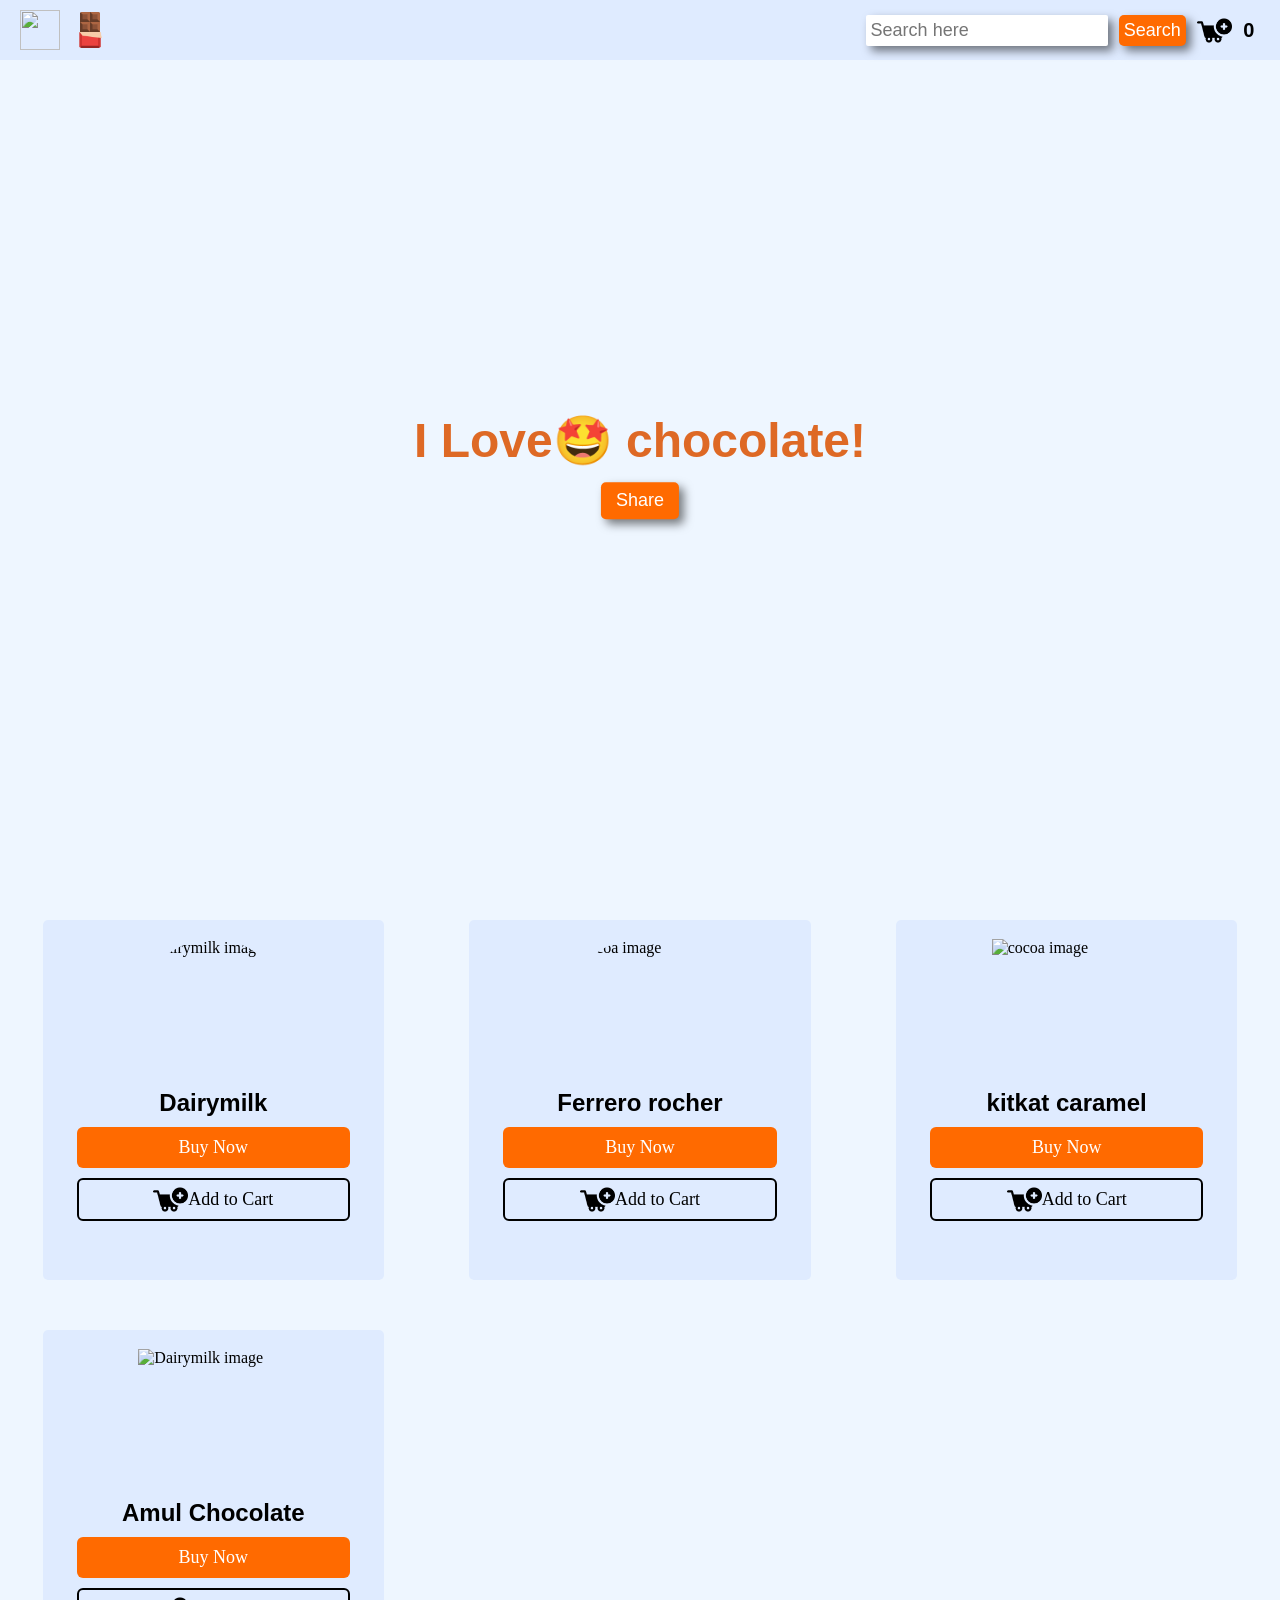
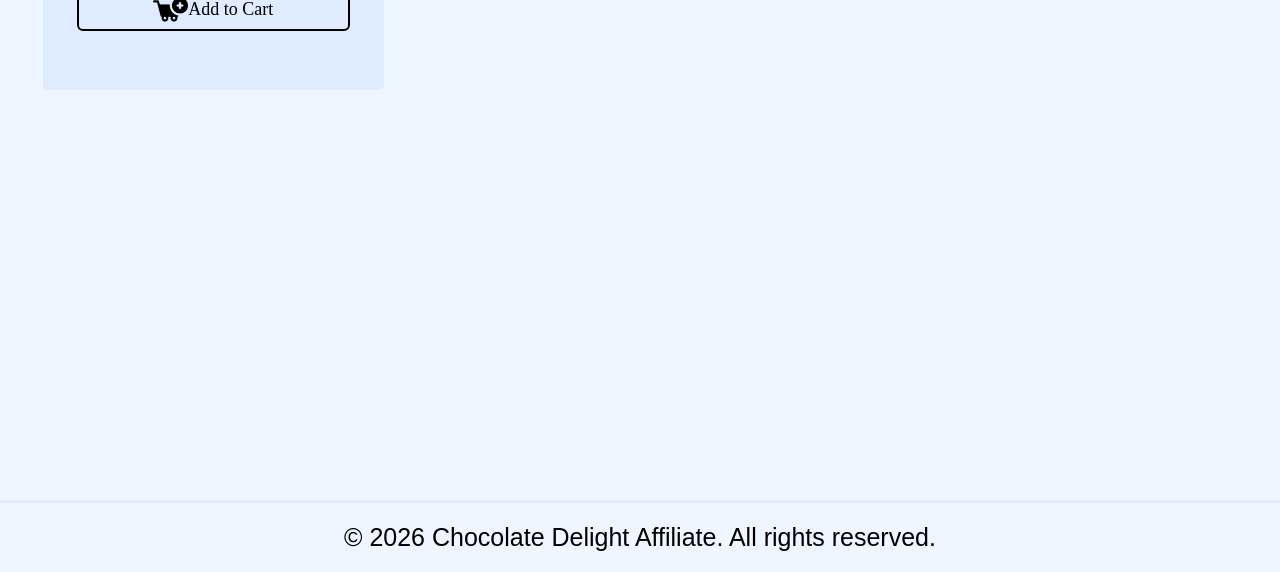
==== commit 2549e965: "Search Bar Implementation Done" ====
--- a/Navbar Slider/index.html
+++ b/Navbar Slider/index.html
@@ -3,10 +3,12 @@
   <head>
     <meta charset="UTF-8" />
     <meta name="viewport" content="width=device-width, initial-scale=1.0" />
-    <title>Smooth Navbar</title>
+    <title>Chocolate Delight</title>
     <link rel="stylesheet" href="style.css" />
+    <link rel="icon" type="image/png" href="assets/chocolate-bar.png">
   </head>
   <body>
+
     <header>
       <div class="Navbar" id="Navselect">
         <div class="MenuBox">
@@ -17,7 +19,7 @@
             id="Menu"
           />
           <img
-            src="https://media2.dev.to/dynamic/image/quality=100/https://dev-to-uploads.s3.amazonaws.com/uploads/logos/resized_logo_UQww2soKuUsjaOGNB38o.png"
+            src="assets/chocolate-bar.png"
             id="logo"
           />
           <!-- move tagline here -->
@@ -56,7 +58,7 @@
             alt="Dairymilk image"
             id="dairyMilkImage"
           />
-          <h2 id="cocoaText">Dairymilk</h2>
+          <h2 id="dairMilkText">Dairymilk</h2>
           <a id="buyNow">Buy Now</a>
           <a id="addToCart"><img src="assets/AddCart.png" id="cartImage">Add to Cart</a>
         </div>
@@ -68,7 +70,7 @@
             alt="cocoa image"
             id="ferreroImage"
           />
-          <h2 id="cocoaText">Ferrero rocher</h2>
+          <h2 id="ferreroRocherText">Ferrero rocher</h2>
           <a id="buyNow">Buy Now</a>
           <a id="addToCart"><img src="assets/AddCart.png" id="cartImage">Add to Cart</a>
         </div>
@@ -79,7 +81,7 @@
               alt="cocoa image"
               id="kitkatImage"
             />
-            <h2 id="cocoaText">kitkat caramel</h2>
+            <h2 id="kitkatText">kitkat caramel</h2>
             <a id="buyNow">Buy Now</a>
             <a id="addToCart"><img src="assets/AddCart.png" id="cartImage">Add to Cart</a>
         </div>
@@ -90,7 +92,7 @@
             alt="Dairymilk image"
             id="darakChoclateImage"
           />
-          <h2 id="cocoaText">Amul Chocolate</h2>
+          <h2 id="kitkatText">Amul Chocolate</h2>
           <a id="buyNow">Buy Now</a>
           <a id="addToCart"><img src="assets/AddCart.png" id="cartImage">Add to Cart</a>
         </div>
@@ -100,7 +102,7 @@
     </div>
 
     <div id="footer">
-      <p></p>
+      <p id="footerText"></p>
     </div>
 
   </div>
--- a/Navbar Slider/style.css
+++ b/Navbar Slider/style.css
@@ -175,19 +175,19 @@
 
 /* All products and there images */
 #dairyMilkImage {
-  height: 200px;
-  width: 200px;
+  height: 150px;
+  width: 150px;
   border-radius: 50%;
 }
 #ferreroImage {
-  height: 200px;
-  width: 200px;
+  height: 150px;
+  width: 150px;
   border-radius: 50%;
   /* object-fit: cover; */
 }
 #kitkatImage {
-  height: 200px;
-  width: 200px;
+  height: 150px;
+  width: 150px;
 }
 #darakChoclateImage {
   height: 150px;
@@ -293,7 +293,16 @@
 #buyNow:hover {
   background-color: #e65c00;
 }
-#cocoaText {
+#dairMilkText {
+  font-family: sans-serif;
+}
+#ferreroRocherText {
+  font-family: sans-serif;
+}
+#kitkatText {
+  font-family: sans-serif;
+}
+#amulText {
   font-family: sans-serif;
 }
 #addToCart {
@@ -320,12 +329,39 @@
 #cartImage {
   width: 35px;
 }
-
 #footer {
-  width: 100%;
-  height: 10vh;
+  display: flex;
+  align-items: center;
+  justify-content: center;
+  font-size: 25px;
+  font-family:
+    "Lucida Sans", "Lucida Sans Regular", "Lucida Grande",
+    "Lucida Sans Unicode", Geneva, Verdana, sans-serif;
+}
+#footer {
+  width: 100%;
+  height: 8vh;
   border-top: 3px solid;
   border-top-color: rgba(213, 229, 255, 0.6);
+}
+
+@media (max-width: 1000px) {
+  #dairyMilkImage {
+    height: 80px;
+    width: 80px;
+  }
+  #ferreroImage {
+    height: 80px;
+    width: 80px;
+  }
+  #kitkatImage {
+    height: 80px;
+    width: 80px;
+  }
+  #darakChoclateImage {
+    height: 80px;
+    width: 80px;
+  }
 }
 /* Responsive */
 @media (max-width: 500px) {
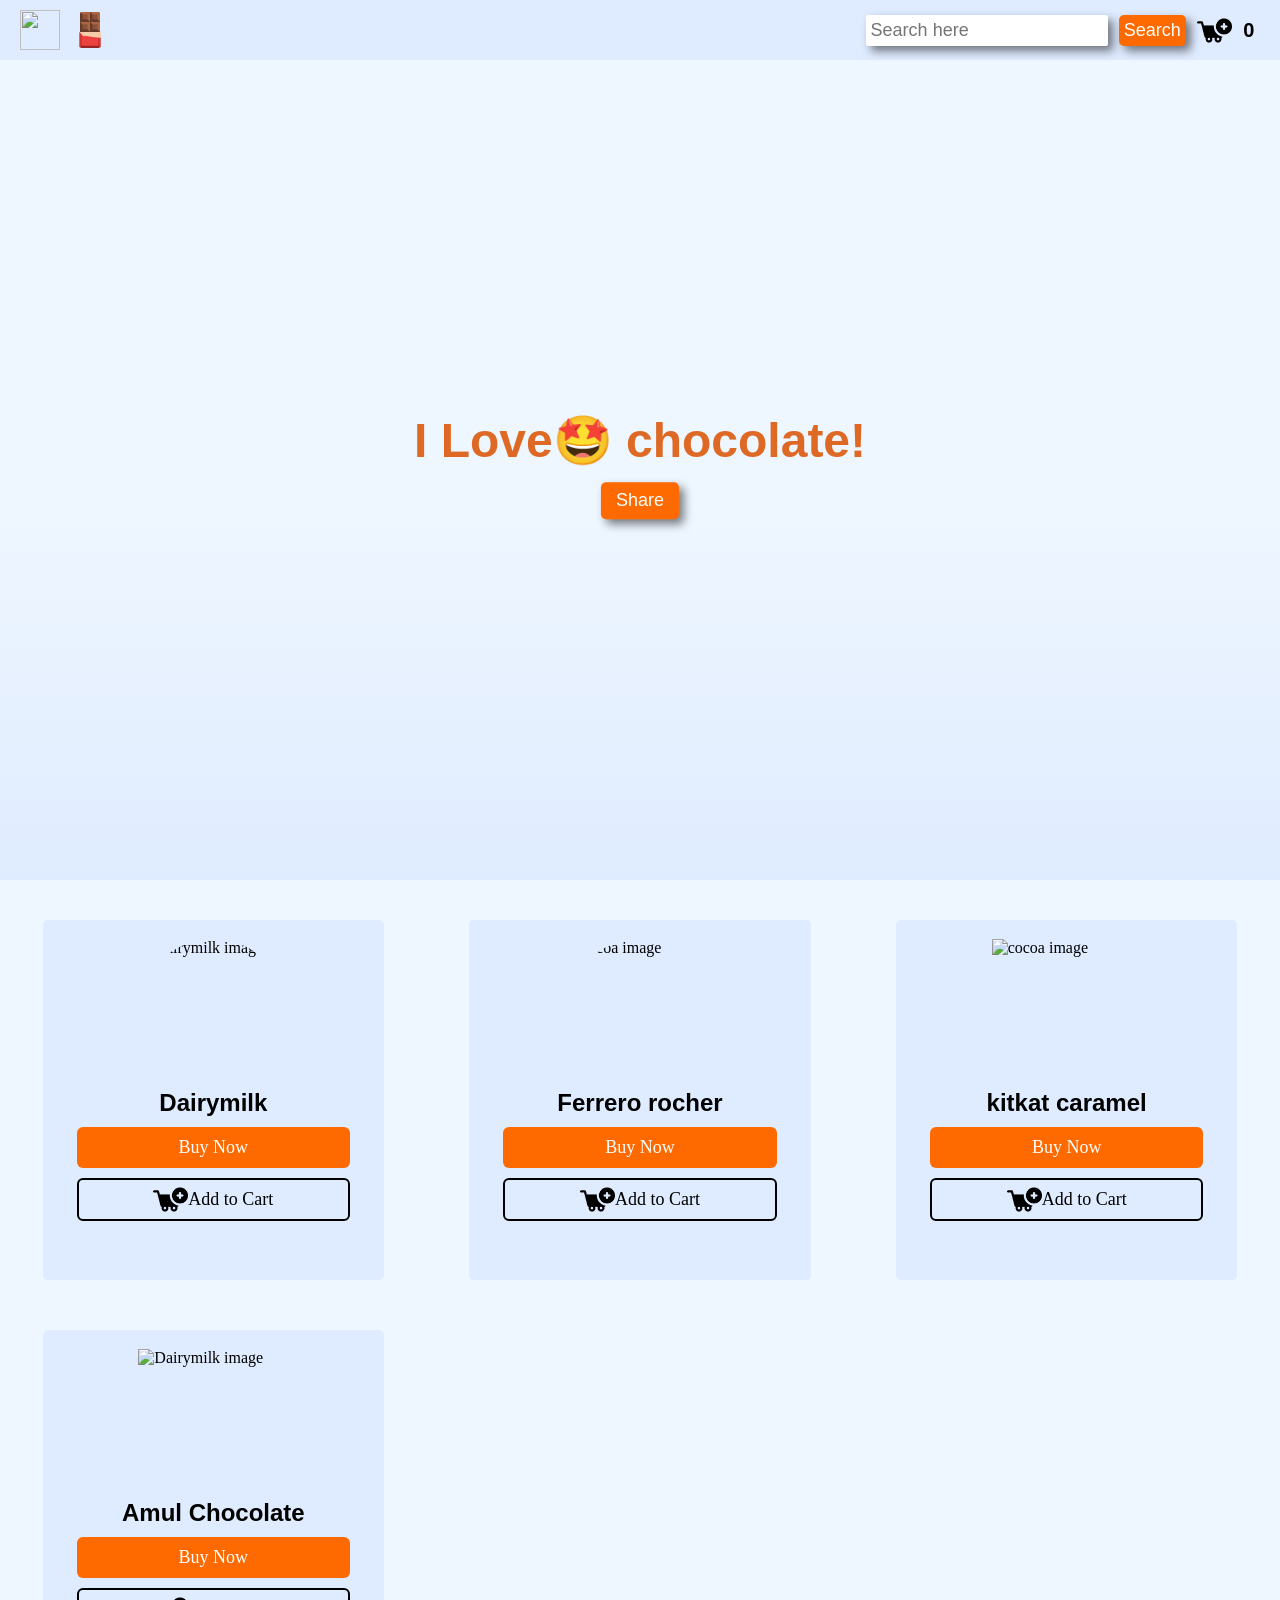
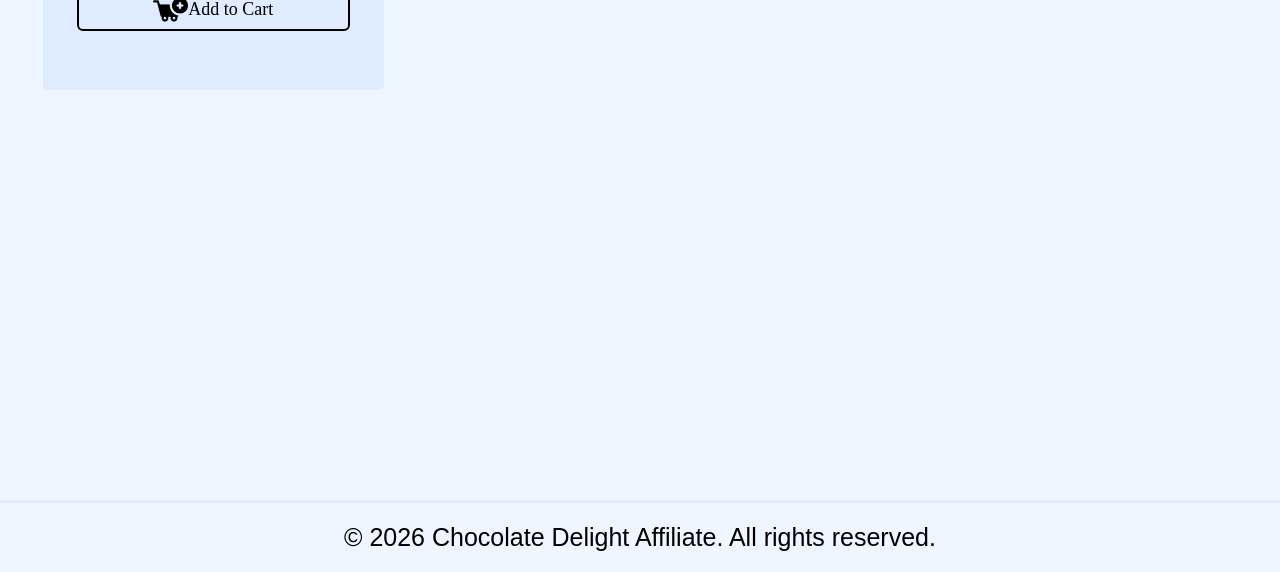
==== commit a1851648: "Background Gradient" ====
--- a/Navbar Slider/index.html
+++ b/Navbar Slider/index.html
@@ -40,7 +40,7 @@
       <p class="slection">About</p>
       <p class="slection selection1">Contact</p>
     </div>
-    <div id="Backdrop">
+    <div id="BackdropOuter">
       <div id="Backdrop">
         <!-- <video autoplay muted loop src="piles.mp4"></video> -->
         <video autoplay muted loop src="assets/Cutting.mp4"></video>
@@ -50,6 +50,7 @@
         </div>
       </div>
     </div>
+    <div class="overlay"></div>
     <div id="Search">
       <div id="secondSearch">
         <div id="dairyMilk">
--- a/Navbar Slider/style.css
+++ b/Navbar Slider/style.css
@@ -129,7 +129,19 @@
   text-align: center;
   line-height: 1.3;
 }
-
+.overlay {
+  position: absolute;
+  bottom: 20px;
+  left: 0;
+  width: 100%;
+  height: 40%;
+  background: linear-gradient(
+    to bottom,
+    rgba(0, 0, 0, 0) 0%,
+    rgba(213, 229, 255, 0.6) 100%
+  );
+  z-index: 1;
+}
 /* Share Button */
 #shareButton {
   padding: 8px 15px;
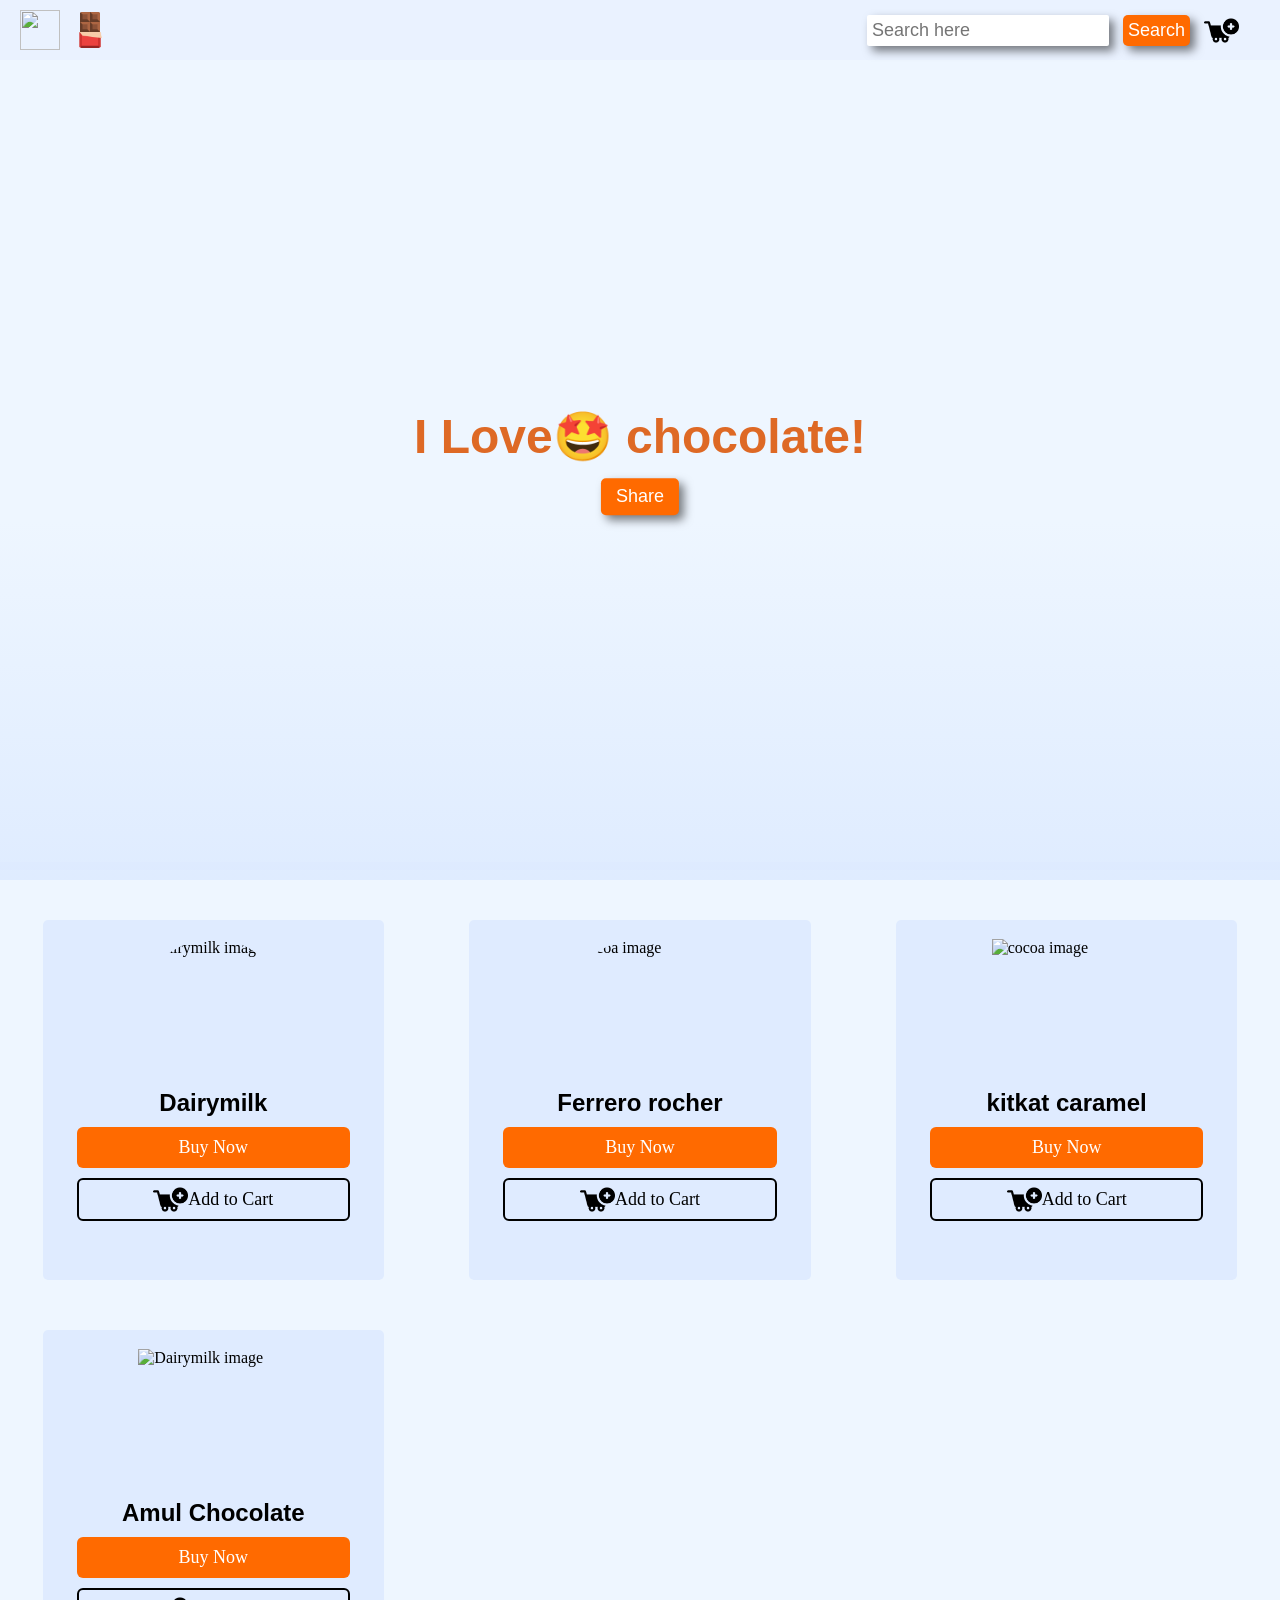
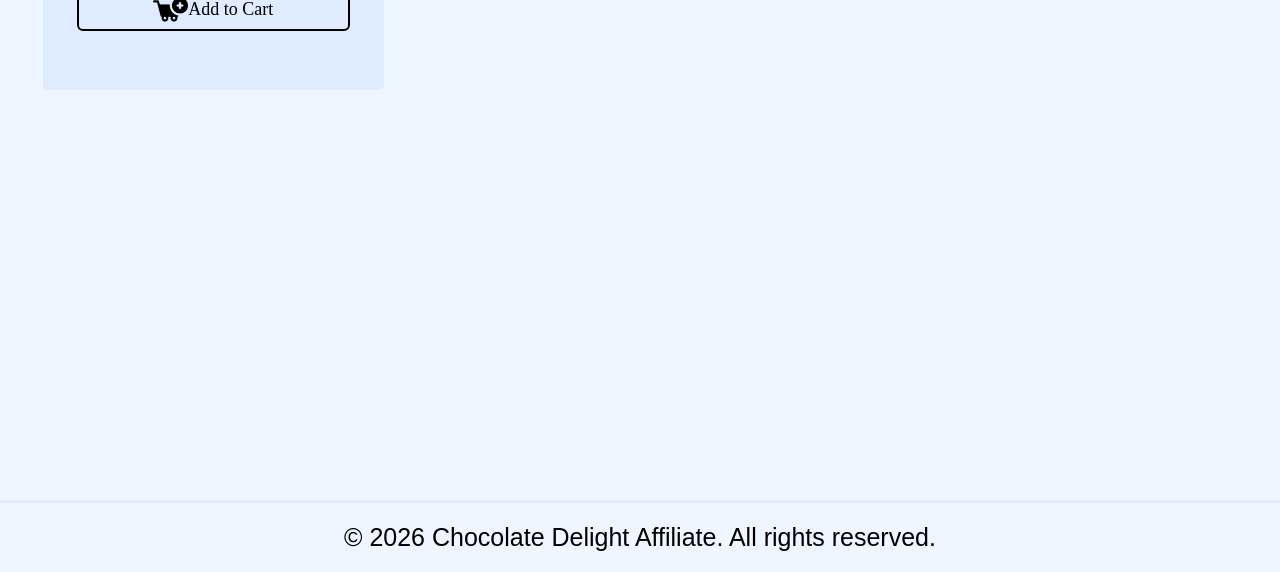
==== commit c37ff7d1: "Traking Quantity" ====
--- a/Navbar Slider/index.html
+++ b/Navbar Slider/index.html
@@ -29,7 +29,7 @@
           <input type="text" placeholder="Search here" id="searchBox" />
           <button id="searchButton">Search</button>
                   <img src="assets/AddCart.png" id="cartImage">
-                  <p>0</p>
+                  <p id="cartQuantity">0</p>
         </div>
 
       </div>
--- a/Navbar Slider/style.css
+++ b/Navbar Slider/style.css
@@ -8,8 +8,8 @@
   background-color: #eef6ff;
 }
 /* Navbar */
-.Navbar {
-  background-color: rgba(213, 229, 255, 0.6);
+#Navselect {
+  background-color: rgba(232, 241, 255, 0.6);
   display: flex;
   justify-content: space-between;
   align-items: center;
@@ -98,6 +98,7 @@
   height: 90vh;
   position: relative;
   overflow: hidden;
+  border-bottom: 8px solid rgba(232, 241, 255, 0.6);
 }
 
 #Backdrop video {
